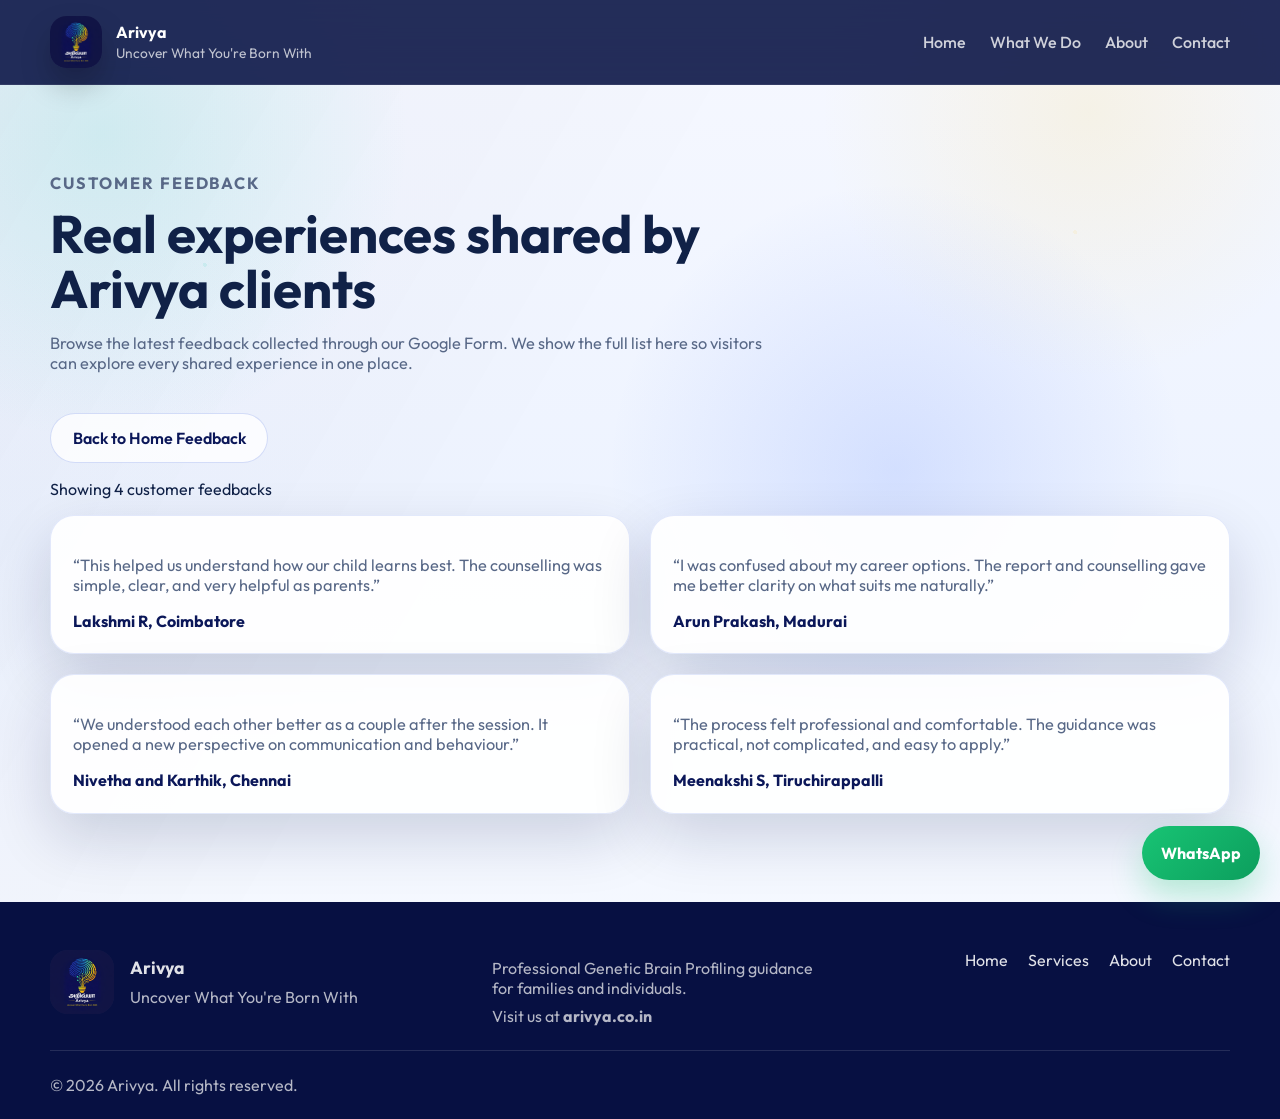
==== feedback.html @ 33d8b42b "changes done for contact forms n feedback forms" ====
<!DOCTYPE html>
<html lang="en">
  <head>
    <meta charset="UTF-8" />
    <meta name="viewport" content="width=device-width, initial-scale=1.0" />
    <title>Arivya | Customer Feedback</title>
    <meta
      name="description"
      content="Read customer feedback and experiences shared by Arivya clients across Tamil Nadu."
    />
    <link rel="preconnect" href="https://fonts.googleapis.com" />
    <link rel="preconnect" href="https://fonts.gstatic.com" crossorigin />
    <link
      href="https://fonts.googleapis.com/css2?family=Outfit:wght@300;400;500;600;700;800&display=swap"
      rel="stylesheet"
    />
    <link rel="apple-touch-icon" sizes="180x180" href="apple-touch-icon.png" />
    <link rel="icon" type="image/png" sizes="32x32" href="favicon-32x32.png" />
    <link rel="icon" type="image/png" sizes="16x16" href="favicon-16x16.png" />
    <link rel="icon" href="favicon.ico" />
    <link rel="manifest" href="site.webmanifest" />
    <link rel="stylesheet" href="style.css" />
  </head>
  <body>
    <header class="site-header">
      <div class="container nav-bar">
        <a href="index.html#home" class="brand">
          <img class="brand-logo" src="assets/arivya_logo_new.png" alt="Arivya logo" />
          <span class="brand-text">
            <strong>Arivya</strong>
            <span>Uncover What You're Born With</span>
          </span>
        </a>

        <button class="nav-toggle" type="button" aria-label="Toggle navigation" aria-expanded="false">
          <span></span>
          <span></span>
          <span></span>
        </button>

        <nav class="nav-links">
          <a href="index.html#home">Home</a>
          <a href="index.html#services">What We Do</a>
          <a href="index.html#about">About</a>
          <a href="index.html#contact">Contact</a>
        </nav>
      </div>
    </header>

    <main>
      <section class="section fingerprint-bg feedback-page-hero">
        <div class="container">
          <div class="section-heading reveal">
            <p class="section-tag">Customer Feedback</p>
            <h2>Real experiences shared by Arivya clients</h2>
            <p>
              Browse the latest feedback collected through our Google Form. We show the full
              list here so visitors can explore every shared experience in one place.
            </p>
          </div>

          <div class="feedback-page-topbar reveal">
            <a class="btn btn-secondary" href="index.html#testimonials">Back to Home Feedback</a>
            <p class="feedback-count" id="feedbackCount">Loading feedback...</p>
          </div>

          <div class="testimonial-grid feedback-page-grid" id="feedbackList">
            <article class="testimonial-card reveal">
              <p>Loading the latest feedback...</p>
              <h3>Arivya</h3>
            </article>
          </div>
        </div>
      </section>
    </main>

    <footer class="site-footer">
      <div class="container footer-wrap">
        <div class="footer-brand">
          <img class="footer-logo" src="assets/arivya_logo_new.png" alt="Arivya logo" />
          <div>
            <strong>Arivya</strong>
            <p>Uncover What You're Born With</p>
          </div>
        </div>
        <div class="footer-copy">
          <p>Professional Genetic Brain Profiling guidance for families and individuals.</p>
          <p>Visit us at <strong>arivya.co.in</strong></p>
        </div>
        <div class="footer-links">
          <a href="index.html#home">Home</a>
          <a href="index.html#services">Services</a>
          <a href="index.html#about">About</a>
          <a href="index.html#contact">Contact</a>
        </div>
      </div>
      <div class="container footer-bottom">
        <p>© 2026 Arivya. All rights reserved.</p>
      </div>
    </footer>

    <a
      class="whatsapp-float"
      href="https://wa.me/919976723540"
      target="_blank"
      rel="noopener"
      aria-label="Chat on WhatsApp"
    >
      WhatsApp
    </a>

    <script src="script.js"></script>
  </body>
</html>
---- style.css ----
:root {
  --primary: #1f49d8;
  --primary-dark: #0b1759;
  --secondary: #0aa7d6;
  --accent: #39d7c1;
  --accent-2: #2f63ff;
  --accent-3: #8ae9d8;
  --accent-4: #ffcb38;
  --accent-soft: rgba(255, 203, 56, 0.14);
  --bg: #071042;
  --surface: rgba(255, 255, 255, 0.92);
  --surface-strong: #ffffff;
  --text: #102147;
  --muted: #586887;
  --border: rgba(31, 73, 216, 0.12);
  --shadow: 0 24px 60px rgba(7, 16, 66, 0.16);
  --radius: 24px;
  --radius-sm: 18px;
  --container: 1180px;
}

*,
*::before,
*::after {
  box-sizing: border-box;
}

html {
  scroll-behavior: smooth;
}

body {
  margin: 0;
  font-family: "Outfit", sans-serif;
  color: var(--text);
  background:
    radial-gradient(circle at 8% 12%, rgba(57, 215, 193, 0.16), transparent 20%),
    radial-gradient(circle at 85% 10%, rgba(255, 203, 56, 0.12), transparent 18%),
    radial-gradient(circle at 70% 42%, rgba(47, 99, 255, 0.14), transparent 26%),
    linear-gradient(180deg, #f6f8ff 0%, #edf3ff 48%, #f9fbff 100%);
}

a {
  color: inherit;
  text-decoration: none;
}

button,
input,
textarea {
  font: inherit;
}

img {
  max-width: 100%;
}

.container {
  width: min(calc(100% - 2rem), var(--container));
  margin: 0 auto;
}

.section {
  padding: 5.5rem 0;
  position: relative;
}

.fingerprint-bg::before {
  content: "";
  position: absolute;
  inset: 0;
  background-image:
    radial-gradient(circle at 16% 22%, rgba(57, 215, 193, 0.16) 0 2px, transparent 2px 100%),
    radial-gradient(circle at 84% 18%, rgba(255, 203, 56, 0.12) 0 2px, transparent 2px 100%),
    linear-gradient(120deg, rgba(11, 23, 89, 0.05), transparent 46%);
  opacity: 0.8;
  pointer-events: none;
}

.soft-section {
  background:
    linear-gradient(180deg, rgba(219, 233, 255, 0.56), rgba(255, 248, 223, 0.7)),
    radial-gradient(circle at 10% 20%, rgba(255, 203, 56, 0.08), transparent 20%);
}

.site-header {
  position: sticky;
  top: 0;
  z-index: 100;
  background: rgba(6, 16, 67, 0.88);
  backdrop-filter: blur(16px);
  border-bottom: 1px solid rgba(255, 255, 255, 0.08);
}

.nav-bar {
  min-height: 84px;
  display: flex;
  align-items: center;
  justify-content: space-between;
  gap: 1rem;
}

.brand {
  display: inline-flex;
  align-items: center;
  gap: 0.85rem;
}

.brand-logo {
  width: 52px;
  height: 52px;
  border-radius: 16px;
  object-fit: contain;
  background: rgba(255, 255, 255, 0.06);
  box-shadow: 0 16px 30px rgba(0, 0, 0, 0.22);
}

.brand-text {
  display: grid;
  gap: 0.15rem;
}

.brand-text strong {
  font-size: 1rem;
  color: #ffffff;
}

.brand-text span {
  color: rgba(255, 255, 255, 0.72);
  font-size: 0.86rem;
}

.nav-links {
  display: flex;
  align-items: center;
  gap: 1.5rem;
}

.nav-links a {
  color: rgba(255, 255, 255, 0.78);
  font-weight: 500;
  transition: color 0.25s ease;
}

.nav-links a:hover {
  color: #ffffff;
}

.nav-toggle {
  display: none;
  border: 0;
  background: transparent;
  padding: 0.35rem;
}

.nav-toggle span {
  display: block;
  width: 24px;
  height: 2px;
  border-radius: 999px;
  background: #ffffff;
  margin: 5px 0;
  transition: transform 0.25s ease, opacity 0.25s ease;
}

.hero-grid,
.contact-grid {
  display: grid;
  grid-template-columns: repeat(2, minmax(0, 1fr));
  gap: 2rem;
  align-items: center;
}

.hero {
  overflow: hidden;
  padding-top: 6.25rem;
}

.section-tag {
  margin: 0 0 0.8rem;
  color: var(--primary-dark);
  font-size: 0.84rem;
  font-weight: 700;
  text-transform: uppercase;
  letter-spacing: 0.12em;
}

.hero-content h1,
.section-heading h2,
.about-content h2,
.contact-copy h2,
.hero-card h2 {
  margin: 0;
  line-height: 1.05;
}

.hero-content h1 {
  font-size: clamp(2.8rem, 6vw, 4.8rem);
  max-width: 11ch;
}

.hero-domain {
  margin: -0.6rem 0 0;
  color: var(--primary-dark);
  font-weight: 600;
}

.hero-text,
.section-heading p,
.about-content p,
.contact-copy p,
.info-card p,
.step-card p,
.testimonial-card p,
.hero-card p {
  color: var(--muted);
  font-size: 1.02rem;
}

.hero-actions {
  display: flex;
  flex-wrap: wrap;
  gap: 1rem;
  margin: 2rem 0 2.2rem;
}

.btn {
  display: inline-flex;
  align-items: center;
  justify-content: center;
  min-height: 50px;
  padding: 0 1.35rem;
  border-radius: 999px;
  border: 1px solid transparent;
  font-weight: 600;
  transition: transform 0.25s ease, box-shadow 0.25s ease, background 0.25s ease;
}

.btn:hover {
  transform: translateY(-2px);
  box-shadow: 0 14px 28px rgba(7, 16, 66, 0.18);
}

.btn-primary {
  color: #fff;
  background: linear-gradient(135deg, var(--primary-dark), var(--primary), var(--secondary));
}

.btn-secondary {
  color: var(--primary-dark);
  background: rgba(255, 255, 255, 0.78);
  border-color: rgba(31, 73, 216, 0.18);
}

.hero-highlights,
.card-grid,
.steps-layout,
.testimonial-grid {
  display: grid;
  gap: 1.25rem;
}

.hero-highlights {
  grid-template-columns: repeat(3, minmax(0, 1fr));
}

.highlight-card,
.info-card,
.step-card,
.testimonial-card,
.feedback-box,
.contact-form,
.hero-card {
  background: var(--surface);
  border: 1px solid var(--border);
  border-radius: var(--radius);
  box-shadow: var(--shadow);
}

.highlight-card,
.info-card,
.step-card,
.testimonial-card {
  padding: 1.4rem;
}

.highlight-card strong {
  display: block;
  margin-bottom: 0.35rem;
}

.highlight-card span {
  color: var(--muted);
}

.hero-visual {
  position: relative;
}

.hero-card {
  padding: 2rem;
  background:
    linear-gradient(180deg, rgba(11, 23, 89, 0.98), rgba(18, 37, 123, 0.95)),
    #fff;
  color: rgba(255, 255, 255, 0.9);
}

.hero-card-top {
  display: flex;
  justify-content: space-between;
  align-items: center;
  margin-bottom: 1rem;
}

.mini-label {
  font-size: 0.82rem;
  font-weight: 700;
  color: var(--accent-4);
  letter-spacing: 0.08em;
  text-transform: uppercase;
}

.mini-dot {
  width: 14px;
  height: 14px;
  border-radius: 50%;
  background: linear-gradient(135deg, var(--accent), var(--accent-4));
}

.hero-points {
  padding-left: 1.15rem;
  margin: 1.2rem 0 0;
  color: rgba(255, 255, 255, 0.88);
}

.hero-points li + li {
  margin-top: 0.7rem;
}

.section-heading {
  max-width: 720px;
  margin: 0 auto 2.5rem 0;
}

.section-heading h2,
.about-content h2,
.contact-copy h2,
.hero-card h2 {
  font-size: clamp(2rem, 4.5vw, 3.3rem);
}

.card-grid {
  grid-template-columns: repeat(3, minmax(0, 1fr));
}

.card-icon {
  width: 52px;
  height: 52px;
  border-radius: 16px;
  display: grid;
  place-items: center;
  margin-bottom: 1rem;
  background: linear-gradient(135deg, rgba(57, 215, 193, 0.18), rgba(255, 203, 56, 0.18));
  color: var(--primary-dark);
  font-weight: 700;
}

.steps-layout {
  grid-template-columns: repeat(4, minmax(0, 1fr));
}

.step-card {
  position: relative;
  overflow: hidden;
}

.step-card::after {
  content: "";
  position: absolute;
  top: 0;
  left: 0;
  width: 100%;
  height: 5px;
  background: linear-gradient(90deg, var(--accent), var(--accent-4), var(--secondary));
}

.step-number {
  display: inline-grid;
  place-items: center;
  width: 42px;
  height: 42px;
  border-radius: 50%;
  margin-bottom: 1rem;
  background: var(--accent-soft);
  color: var(--primary-dark);
  font-weight: 700;
}

.section-logo {
  width: 96px;
  border-radius: 28px;
  display: block;
  box-shadow: var(--shadow);
}

.about-shell {
  display: grid;
  gap: 1.8rem;
}

.about-intro,
.about-panel,
.about-profile {
  background: var(--surface);
  border: 1px solid var(--border);
  border-radius: var(--radius);
  box-shadow: var(--shadow);
}

.about-intro {
  padding: 2rem;
}

.about-brand-lockup {
  display: flex;
  align-items: center;
  gap: 1.25rem;
  margin-bottom: 1.2rem;
}

.about-brand-lockup .section-tag {
  margin-bottom: 0.45rem;
}

.about-intro h2,
.about-panel h3,
.about-profile h3 {
  margin: 0;
}

.about-story {
  display: grid;
  grid-template-columns: minmax(0, 1.2fr) minmax(320px, 0.8fr);
  gap: 1.5rem;
}

.about-panel,
.about-profile {
  padding: 2rem;
}

.about-kicker {
  margin: 0 0 0.65rem;
  color: var(--primary);
  font-size: 0.84rem;
  font-weight: 700;
  letter-spacing: 0.12em;
  text-transform: uppercase;
}

.about-points,
.profile-list {
  display: grid;
  gap: 0.9rem;
  margin-top: 1.4rem;
}

.about-point,
.profile-item {
  padding: 1rem 1.1rem;
  border-radius: 18px;
  background: linear-gradient(135deg, rgba(219, 233, 255, 0.74), rgba(255, 248, 223, 0.68));
  border: 1px solid rgba(31, 73, 216, 0.08);
}

.about-point strong,
.profile-item strong {
  display: block;
  margin-bottom: 0.3rem;
}

.about-point span,
.profile-item span {
  color: var(--muted);
}

.testimonial-grid {
  grid-template-columns: repeat(2, minmax(0, 1fr));
}

.testimonial-card h3 {
  margin: 1rem 0 0;
  font-size: 1rem;
  color: var(--primary-dark);
}

.feedback-box {
  display: grid;
  grid-template-columns: 0.9fr 1.1fr;
  gap: 1.5rem;
  margin-top: 2rem;
  padding: 1.8rem;
  background:
    linear-gradient(135deg, rgba(255, 255, 255, 0.98), rgba(232, 240, 255, 0.9));
}

.feedback-copy h3 {
  margin: 0 0 0.8rem;
  font-size: clamp(1.6rem, 3vw, 2.2rem);
}

.feedback-copy p {
  color: var(--muted);
}

.feedback-form {
  display: grid;
  gap: 0.8rem;
}

.feedback-form label {
  font-weight: 600;
}

.feedback-form input,
.feedback-form select,
.feedback-form textarea,
.contact-form input,
.contact-form textarea {
  width: 100%;
  padding: 0.95rem 1rem;
  border-radius: 16px;
  border: 1px solid rgba(31, 73, 216, 0.14);
  background: #fff;
  color: var(--text);
  outline: none;
  transition: border-color 0.2s ease, box-shadow 0.2s ease;
}

.contact-form {
  display: grid;
  gap: 0.8rem;
  padding: 1.8rem;
  background: rgba(255, 255, 255, 0.94);
}

.contact-form label {
  font-weight: 600;
}

.feedback-form input:focus,
.feedback-form select:focus,
.feedback-form textarea:focus,
.contact-form input:focus,
.contact-form textarea:focus {
  border-color: var(--primary);
  box-shadow: 0 0 0 4px rgba(47, 99, 255, 0.12);
}

.site-footer {
  background: #071042;
  color: rgba(255, 255, 255, 0.88);
  padding-top: 3rem;
}

.footer-wrap,
.footer-bottom {
  display: flex;
  justify-content: space-between;
  gap: 1.5rem;
}

.footer-wrap {
  align-items: flex-start;
  padding-bottom: 1.5rem;
}

.footer-wrap p,
.footer-bottom p {
  margin: 0.5rem 0 0;
  color: rgba(255, 255, 255, 0.7);
}

.footer-brand {
  display: flex;
  align-items: center;
  gap: 1rem;
}

.footer-brand strong {
  display: block;
  font-size: 1.1rem;
}

.footer-copy {
  max-width: 340px;
}

.footer-logo {
  width: 64px;
  height: 64px;
  border-radius: 18px;
  object-fit: contain;
  background: rgba(255, 255, 255, 0.05);
}

.footer-links {
  display: flex;
  flex-wrap: wrap;
  gap: 1rem 1.25rem;
}

.footer-links a:hover {
  color: #ffffff;
}

.footer-bottom {
  border-top: 1px solid rgba(255, 255, 255, 0.12);
  padding: 1rem 0 1.5rem;
}

.whatsapp-float {
  position: fixed;
  right: 20px;
  bottom: 20px;
  z-index: 120;
  min-height: 54px;
  padding: 0 1.2rem;
  border-radius: 999px;
  display: inline-flex;
  align-items: center;
  justify-content: center;
  color: #fff;
  font-weight: 700;
  background: linear-gradient(135deg, #18c474, #0c9e5d);
  box-shadow: 0 16px 32px rgba(24, 196, 116, 0.28);
  transition: transform 0.25s ease;
}

.whatsapp-float:hover {
  transform: translateY(-2px);
}

.reveal {
  opacity: 0;
  transform: translateY(28px);
  transition: opacity 0.7s ease, transform 0.7s ease;
}

.reveal.visible {
  opacity: 1;
  transform: translateY(0);
}

@media (max-width: 980px) {
  .nav-toggle {
    display: block;
  }

  .nav-links {
    position: absolute;
    top: 84px;
    left: 1rem;
    right: 1rem;
    flex-direction: column;
    align-items: flex-start;
    padding: 1rem;
    background: rgba(8, 19, 75, 0.96);
    border: 1px solid rgba(255, 255, 255, 0.08);
    border-radius: 20px;
    box-shadow: var(--shadow);
    opacity: 0;
    pointer-events: none;
    transform: translateY(-10px);
    transition: opacity 0.25s ease, transform 0.25s ease;
  }

  .nav-links.open {
    opacity: 1;
    pointer-events: auto;
    transform: translateY(0);
  }

  .nav-toggle.active span:nth-child(1) {
    transform: translateY(7px) rotate(45deg);
  }

  .nav-toggle.active span:nth-child(2) {
    opacity: 0;
  }

  .nav-toggle.active span:nth-child(3) {
    transform: translateY(-7px) rotate(-45deg);
  }

  .hero-grid,
  .about-story,
  .contact-grid,
  .card-grid,
  .steps-layout,
  .testimonial-grid,
  .feedback-box,
  .hero-highlights {
    grid-template-columns: 1fr;
  }
}

@media (max-width: 640px) {
  .section {
    padding: 4.2rem 0;
  }

  .hero-content h1 {
    max-width: none;
  }

  .hero-actions,
  .footer-wrap,
  .footer-bottom {
    flex-direction: column;
    align-items: flex-start;
  }

  .about-brand-lockup,
  .footer-brand {
    align-items: flex-start;
  }

  .hero-card,
  .contact-form {
    padding: 1.4rem;
  }

  .whatsapp-float {
    right: 16px;
    bottom: 16px;
  }
}
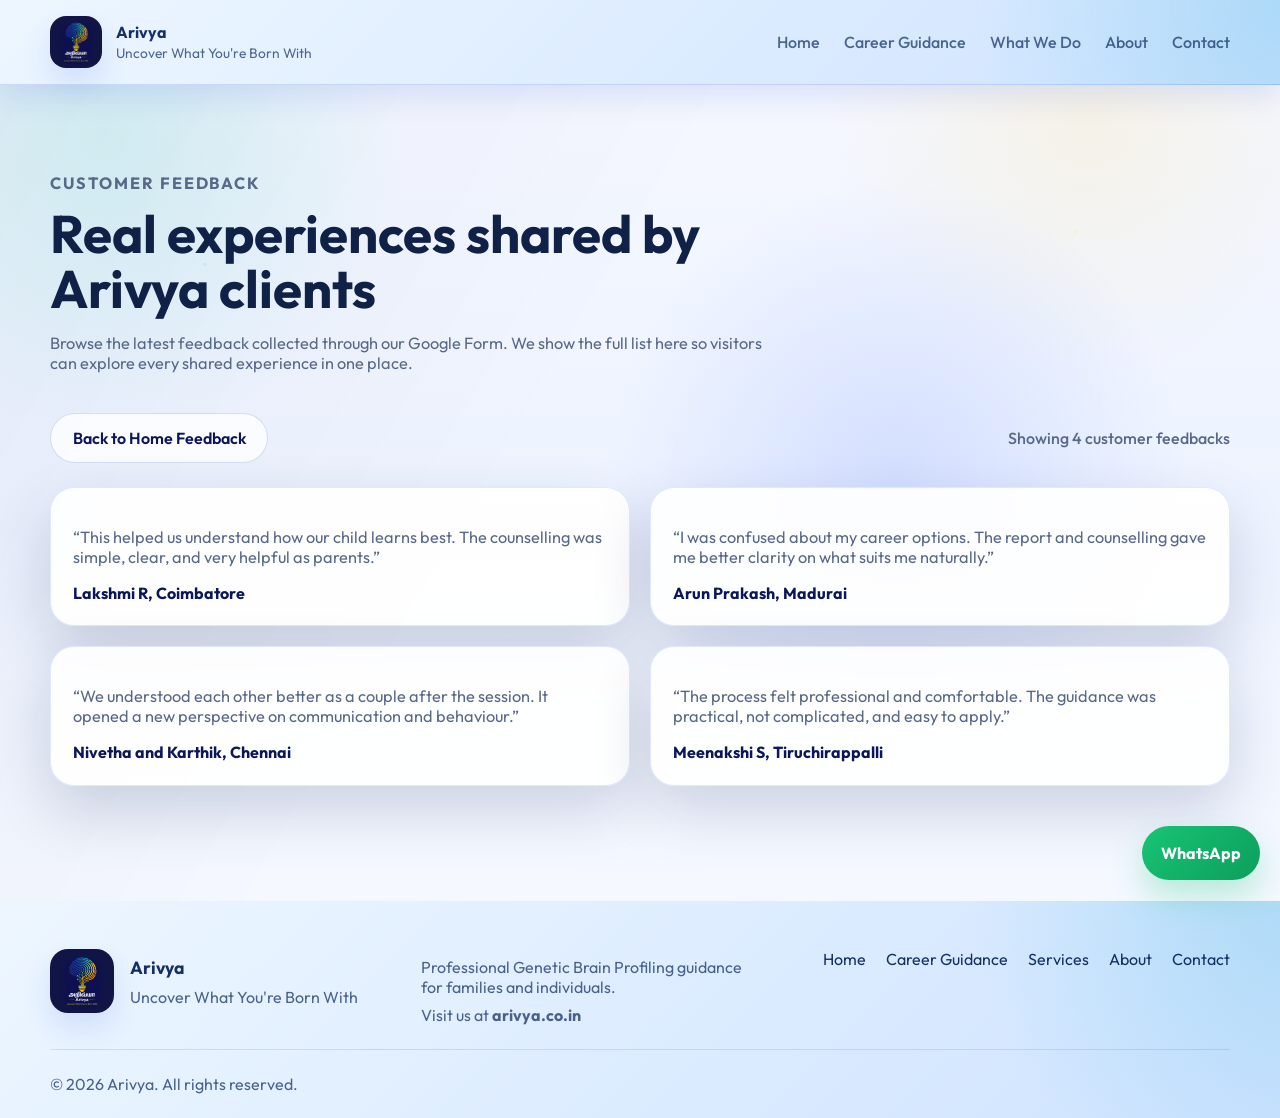
==== commit e5b56961: "new page added and SEO optimization started" ====
--- a/feedback.html
+++ b/feedback.html
@@ -40,6 +40,7 @@
 
         <nav class="nav-links">
           <a href="index.html#home">Home</a>
+          <a href="career-guidance-students-erode.html">Career Guidance</a>
           <a href="index.html#services">What We Do</a>
           <a href="index.html#about">About</a>
           <a href="index.html#contact">Contact</a>
@@ -89,6 +90,7 @@
         </div>
         <div class="footer-links">
           <a href="index.html#home">Home</a>
+          <a href="career-guidance-students-erode.html">Career Guidance</a>
           <a href="index.html#services">Services</a>
           <a href="index.html#about">About</a>
           <a href="index.html#contact">Contact</a>
--- a/style.css
+++ b/style.css
@@ -14,6 +14,15 @@
   --muted: #586887;
   --border: rgba(31, 73, 216, 0.12);
   --shadow: 0 24px 60px rgba(7, 16, 66, 0.16);
+  --header-bg: #dcecff;
+  --header-border: rgba(31, 73, 216, 0.16);
+  --header-text: #143064;
+  --header-muted: rgba(20, 48, 100, 0.72);
+  --footer-bg: #dcecff;
+  --footer-accent: #1f49d8;
+  --footer-text: #143064;
+  --footer-muted: rgba(20, 48, 100, 0.74);
+  --footer-border: rgba(31, 73, 216, 0.14);
   --radius: 24px;
   --radius-sm: 18px;
   --container: 1180px;
@@ -23,6 +32,10 @@
 *::before,
 *::after {
   box-sizing: border-box;
+}
+
+[hidden] {
+  display: none !important;
 }
 
 html {
@@ -87,9 +100,12 @@
   position: sticky;
   top: 0;
   z-index: 100;
-  background: rgba(6, 16, 67, 0.88);
+  background:
+    radial-gradient(circle at top right, rgba(10, 167, 214, 0.18), transparent 24%),
+    linear-gradient(135deg, #edf6ff, var(--header-bg) 55%, #cfe3ff 100%);
   backdrop-filter: blur(16px);
-  border-bottom: 1px solid rgba(255, 255, 255, 0.08);
+  border-bottom: 1px solid var(--header-border);
+  box-shadow: 0 12px 30px rgba(31, 73, 216, 0.12);
 }
 
 .nav-bar {
@@ -111,8 +127,8 @@
   height: 52px;
   border-radius: 16px;
   object-fit: contain;
-  background: rgba(255, 255, 255, 0.06);
-  box-shadow: 0 16px 30px rgba(0, 0, 0, 0.22);
+  background: rgba(255, 255, 255, 0.62);
+  box-shadow: 0 14px 28px rgba(31, 73, 216, 0.12);
 }
 
 .brand-text {
@@ -122,11 +138,11 @@
 
 .brand-text strong {
   font-size: 1rem;
-  color: #ffffff;
+  color: var(--header-text);
 }
 
 .brand-text span {
-  color: rgba(255, 255, 255, 0.72);
+  color: var(--header-muted);
   font-size: 0.86rem;
 }
 
@@ -137,13 +153,13 @@
 }
 
 .nav-links a {
-  color: rgba(255, 255, 255, 0.78);
+  color: var(--header-muted);
   font-weight: 500;
   transition: color 0.25s ease;
 }
 
 .nav-links a:hover {
-  color: #ffffff;
+  color: var(--footer-accent);
 }
 
 .nav-toggle {
@@ -158,7 +174,7 @@
   width: 24px;
   height: 2px;
   border-radius: 999px;
-  background: #ffffff;
+  background: var(--header-text);
   margin: 5px 0;
   transition: transform 0.25s ease, opacity 0.25s ease;
 }
@@ -215,6 +231,245 @@
 .hero-card p {
   color: var(--muted);
   font-size: 1.02rem;
+}
+
+.hero-seo-block {
+  margin-top: 1.5rem;
+  max-width: 44rem;
+  padding: 1.1rem 1.2rem;
+  border-radius: 20px;
+  background: rgba(255, 255, 255, 0.72);
+  border: 1px solid rgba(31, 73, 216, 0.1);
+  box-shadow: 0 10px 30px rgba(10, 27, 89, 0.06);
+}
+
+.hero-seo-block h2 {
+  margin: 0 0 0.7rem;
+  color: var(--text);
+  font-size: clamp(1.1rem, 2.1vw, 1.45rem);
+  line-height: 1.25;
+}
+
+.hero-seo-block p {
+  margin: 0;
+  color: var(--muted);
+  font-size: 1.02rem;
+  line-height: 1.7;
+}
+
+.hero-seo-block p + p {
+  margin-top: 0.85rem;
+}
+
+.content-split {
+  display: grid;
+  grid-template-columns: minmax(0, 1.15fr) minmax(300px, 0.85fr);
+  gap: 1.5rem;
+  margin-top: 2rem;
+}
+
+.content-panel {
+  padding: 1.7rem;
+  background: rgba(255, 255, 255, 0.88);
+  border: 1px solid var(--border);
+  border-radius: var(--radius);
+  box-shadow: var(--shadow);
+}
+
+.content-panel h3 {
+  margin: 0 0 0.85rem;
+  font-size: clamp(1.4rem, 3vw, 1.85rem);
+}
+
+.content-panel p {
+  margin: 0;
+  color: var(--muted);
+  font-size: 1.02rem;
+  line-height: 1.75;
+}
+
+.content-panel p + p {
+  margin-top: 1rem;
+}
+
+.content-panel-accent {
+  background: linear-gradient(180deg, rgba(232, 240, 255, 0.92), rgba(255, 248, 223, 0.82));
+}
+
+.check-list {
+  margin: 1.1rem 0 0;
+  padding-left: 1.2rem;
+  color: var(--muted);
+}
+
+.check-list li + li {
+  margin-top: 0.8rem;
+}
+
+.image-placeholder {
+  display: grid;
+  place-items: center;
+  gap: 0.45rem;
+  min-height: 220px;
+  margin-top: 1.35rem;
+  padding: 1.25rem;
+  border-radius: 20px;
+  border: 1px dashed rgba(255, 255, 255, 0.35);
+  background:
+    linear-gradient(135deg, rgba(255, 255, 255, 0.08), rgba(57, 215, 193, 0.1)),
+    rgba(255, 255, 255, 0.04);
+  text-align: center;
+}
+
+.image-placeholder span {
+  font-weight: 700;
+  letter-spacing: 0.06em;
+  text-transform: uppercase;
+}
+
+.image-placeholder small {
+  max-width: 18rem;
+  color: rgba(255, 255, 255, 0.76);
+  line-height: 1.5;
+}
+
+.service-image-frame {
+  margin: 1.35rem 0 0;
+  border-radius: 22px;
+  overflow: hidden;
+  line-height: 0;
+}
+
+.service-image-frame img,
+.image-panel img {
+  display: block;
+  width: 100%;
+  height: 100%;
+  object-fit: cover;
+}
+
+.image-placeholder-compact {
+  min-height: 180px;
+  border-color: rgba(31, 73, 216, 0.22);
+  background:
+    linear-gradient(135deg, rgba(255, 255, 255, 0.82), rgba(219, 233, 255, 0.84)),
+    #fff;
+}
+
+.image-placeholder-compact small {
+  color: var(--muted);
+}
+
+.service-page-hero {
+  padding-bottom: 4rem;
+}
+
+.service-anchors {
+  display: flex;
+  flex-wrap: wrap;
+  gap: 0.8rem;
+  margin-top: 1.4rem;
+}
+
+.pill-link {
+  display: inline-flex;
+  align-items: center;
+  min-height: 42px;
+  padding: 0 1rem;
+  border-radius: 999px;
+  border: 1px solid rgba(31, 73, 216, 0.14);
+  background: rgba(255, 255, 255, 0.76);
+  color: var(--primary-dark);
+  font-weight: 600;
+}
+
+.service-summary {
+  display: grid;
+  grid-template-columns: minmax(0, 0.95fr) minmax(280px, 0.75fr);
+  gap: 1.5rem;
+  margin-top: 2rem;
+}
+
+.summary-card {
+  padding: 1.7rem;
+  border-radius: var(--radius);
+  border: 1px solid var(--border);
+  background: rgba(255, 255, 255, 0.88);
+  box-shadow: var(--shadow);
+}
+
+.summary-card h3 {
+  margin: 0 0 0.8rem;
+  font-size: clamp(1.4rem, 3vw, 1.85rem);
+}
+
+.summary-card p {
+  margin: 0;
+  color: var(--muted);
+  font-size: 1.02rem;
+  line-height: 1.75;
+}
+
+.image-panel {
+  display: grid;
+  place-items: center;
+  gap: 0.45rem;
+  min-height: 220px;
+  padding: 0;
+  overflow: hidden;
+  text-align: center;
+  background: transparent;
+}
+
+.image-panel span {
+  font-weight: 700;
+  letter-spacing: 0.06em;
+  text-transform: uppercase;
+}
+
+.image-panel small {
+  max-width: 18rem;
+  color: var(--muted);
+  line-height: 1.5;
+}
+
+.service-card-grid {
+  grid-template-columns: repeat(3, minmax(0, 1fr));
+}
+
+.service-cta-band {
+  padding-top: 0;
+}
+
+.cta-band {
+  display: grid;
+  grid-template-columns: minmax(0, 1.2fr) auto;
+  gap: 1.5rem;
+  align-items: center;
+  padding: 2rem;
+  border-radius: var(--radius);
+  border: 1px solid rgba(31, 73, 216, 0.12);
+  background:
+    linear-gradient(135deg, rgba(255, 255, 255, 0.96), rgba(232, 240, 255, 0.9));
+  box-shadow: var(--shadow);
+}
+
+.cta-band h2 {
+  margin: 0 0 0.8rem;
+  font-size: clamp(1.9rem, 4vw, 2.8rem);
+}
+
+.cta-band p {
+  margin: 0;
+  color: var(--muted);
+  font-size: 1.02rem;
+}
+
+.cta-band-actions {
+  display: flex;
+  flex-wrap: wrap;
+  gap: 1rem;
+  justify-content: flex-start;
 }
 
 .hero-actions {
@@ -492,6 +747,12 @@
   margin: 1rem 0 0;
   font-size: 1rem;
   color: var(--primary-dark);
+}
+
+.feedback-actions {
+  display: flex;
+  justify-content: center;
+  margin-top: 1.5rem;
 }
 
 .feedback-box {
@@ -557,9 +818,33 @@
   box-shadow: 0 0 0 4px rgba(47, 99, 255, 0.12);
 }
 
+.feedback-page-hero {
+  min-height: calc(100vh - 84px);
+}
+
+.feedback-page-topbar {
+  display: flex;
+  justify-content: space-between;
+  align-items: center;
+  gap: 1rem;
+  margin-bottom: 1.5rem;
+}
+
+.feedback-count {
+  margin: 0;
+  color: var(--muted);
+  font-weight: 500;
+}
+
+.feedback-page-grid {
+  grid-template-columns: repeat(2, minmax(0, 1fr));
+}
+
 .site-footer {
-  background: #071042;
-  color: rgba(255, 255, 255, 0.88);
+  background:
+    radial-gradient(circle at top right, rgba(10, 167, 214, 0.18), transparent 24%),
+    linear-gradient(135deg, #edf6ff, var(--footer-bg) 55%, #cfe3ff 100%);
+  color: var(--footer-text);
   padding-top: 3rem;
 }
 
@@ -578,7 +863,7 @@
 .footer-wrap p,
 .footer-bottom p {
   margin: 0.5rem 0 0;
-  color: rgba(255, 255, 255, 0.7);
+  color: var(--footer-muted);
 }
 
 .footer-brand {
@@ -590,6 +875,7 @@
 .footer-brand strong {
   display: block;
   font-size: 1.1rem;
+  color: var(--footer-text);
 }
 
 .footer-copy {
@@ -601,7 +887,8 @@
   height: 64px;
   border-radius: 18px;
   object-fit: contain;
-  background: rgba(255, 255, 255, 0.05);
+  background: rgba(255, 255, 255, 0.62);
+  box-shadow: 0 14px 28px rgba(31, 73, 216, 0.12);
 }
 
 .footer-links {
@@ -611,11 +898,11 @@
 }
 
 .footer-links a:hover {
-  color: #ffffff;
+  color: var(--footer-accent);
 }
 
 .footer-bottom {
-  border-top: 1px solid rgba(255, 255, 255, 0.12);
+  border-top: 1px solid var(--footer-border);
   padding: 1rem 0 1.5rem;
 }
 
@@ -665,8 +952,10 @@
     flex-direction: column;
     align-items: flex-start;
     padding: 1rem;
-    background: rgba(8, 19, 75, 0.96);
-    border: 1px solid rgba(255, 255, 255, 0.08);
+    background:
+      radial-gradient(circle at top right, rgba(10, 167, 214, 0.18), transparent 24%),
+      linear-gradient(135deg, #edf6ff, var(--header-bg) 55%, #cfe3ff 100%);
+    border: 1px solid var(--header-border);
     border-radius: 20px;
     box-shadow: var(--shadow);
     opacity: 0;
@@ -696,11 +985,16 @@
   .hero-grid,
   .about-story,
   .contact-grid,
+  .content-split,
   .card-grid,
   .steps-layout,
+  .service-summary,
   .testimonial-grid,
+  .feedback-page-grid,
   .feedback-box,
-  .hero-highlights {
+  .hero-highlights,
+  .cta-band,
+  .service-card-grid {
     grid-template-columns: 1fr;
   }
 }
@@ -715,8 +1009,11 @@
   }
 
   .hero-actions,
+  .service-anchors,
+  .cta-band-actions,
   .footer-wrap,
-  .footer-bottom {
+  .footer-bottom,
+  .feedback-page-topbar {
     flex-direction: column;
     align-items: flex-start;
   }
@@ -727,7 +1024,8 @@
   }
 
   .hero-card,
-  .contact-form {
+  .contact-form,
+  .feedback-box {
     padding: 1.4rem;
   }
 
